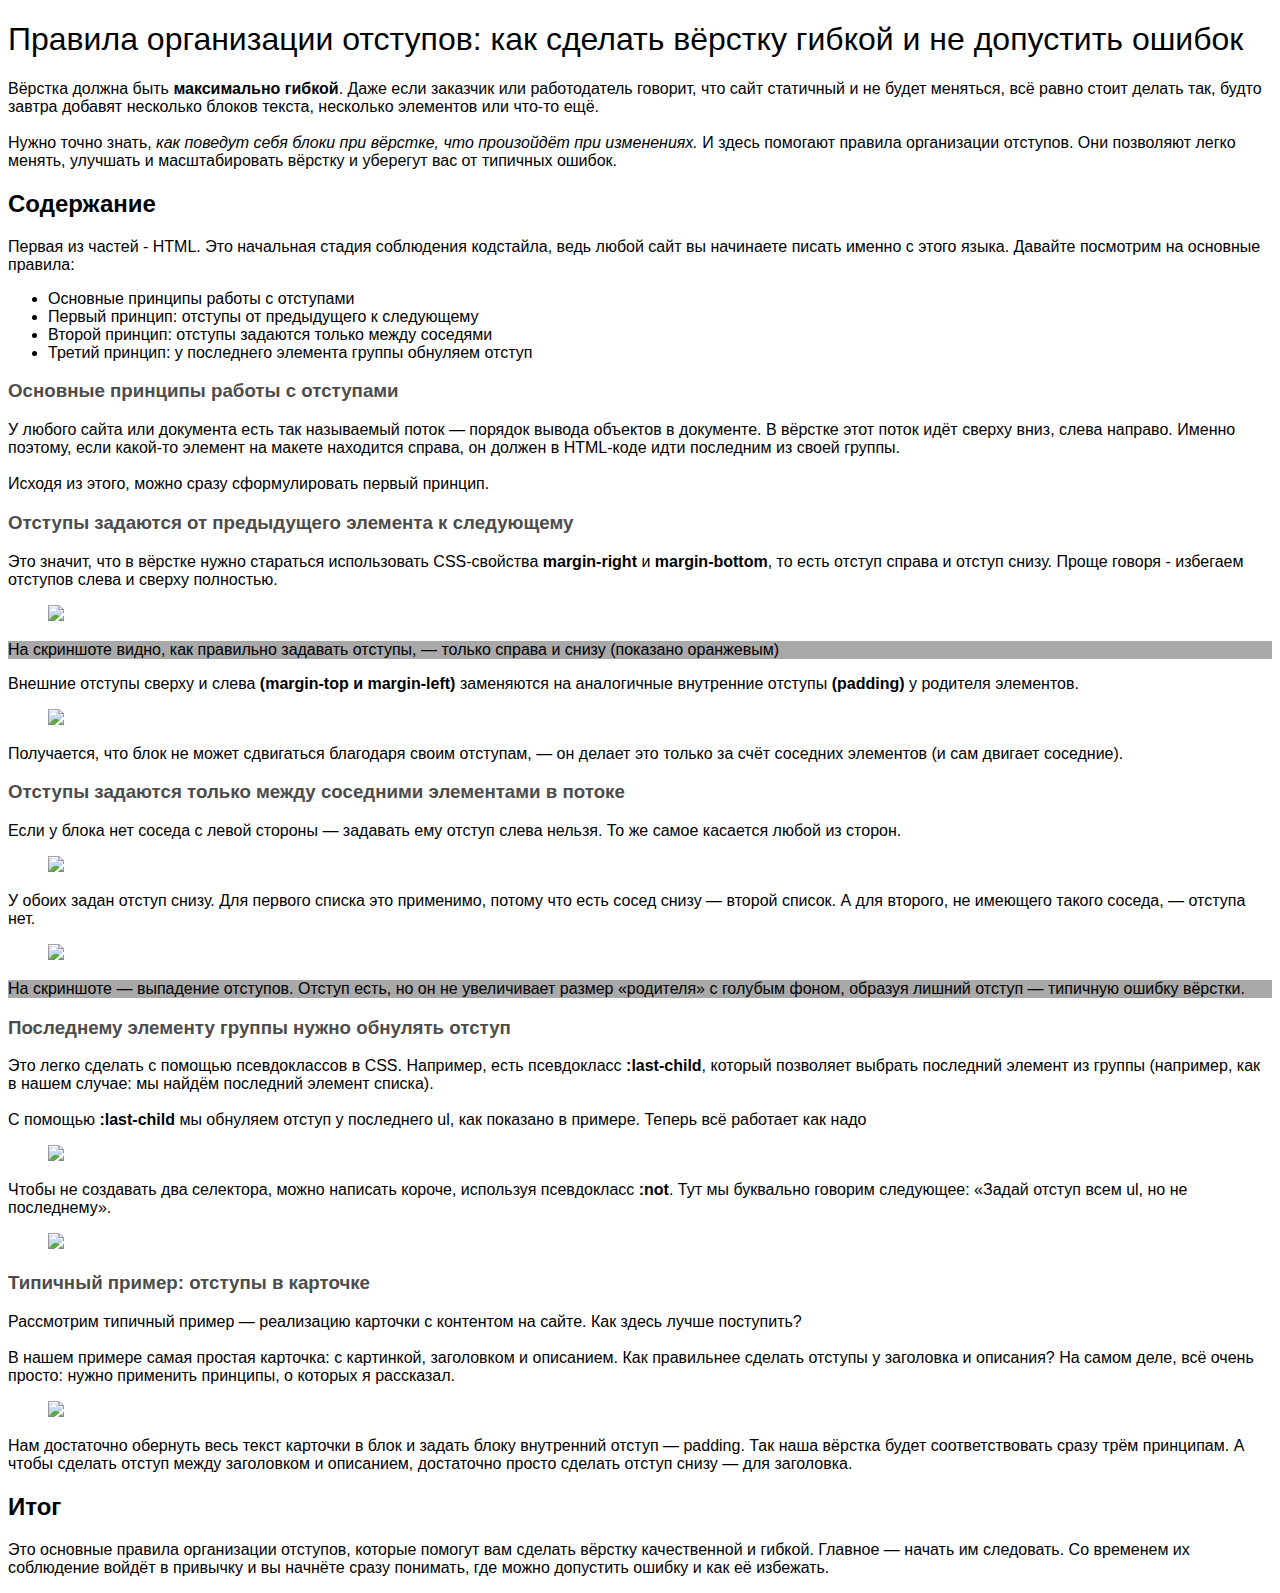
==== Project_Skill/article.html @ bccde17a "project skills" ====
<!DOCTYPE html>
<html lang="rus">

<head>
    <meta charset="UTF-8">
    <meta name="viewport" content="width=device-width, initial-scale=1.0">
    <title>Indents</title>
    <link rel="stylesheet" href="stylepjsk.css">
</head>

<body>
    <h1>Правила организации отступов: как
        сделать вёрстку гибкой и не
        допустить ошибок</h1>
    <p>
        Вёрстка должна быть <b>максимально гибкой</b>. Даже если заказчик или работодатель
        говорит, что сайт статичный и не будет меняться, всё равно стоит делать так, будто
        завтра добавят несколько блоков текста, несколько элементов или что-то ещё.<br><br>
        Нужно точно знать, <i>как поведут себя блоки при вёрстке, что произойдёт при
            изменениях.</i> И здесь помогают правила организации отступов. Они позволяют легко
        менять, улучшать и масштабировать вёрстку и уберегут вас от типичных ошибок.
    </p>
    <h2>Содержание</h2>
    <p>
        Первая из частей - HTML. Это начальная стадия соблюдения кодстайла, ведь любой сайт
        вы начинаете писать именно с этого языка. Давайте посмотрим на основные правила:
    </p>
    <ul>
        <li>Основные принципы работы с отступами</li>
        <li> Первый принцип: отступы от предыдущего к следующему</li>
        <li> Второй принцип: отступы задаются только между соседями</li>
        <li>Третий принцип: у последнего элемента группы обнуляем отступ</li>
    </ul>
    <h3>Основные принципы работы с отступами</h3>
    <p>
        У любого сайта или документа есть так называемый поток — порядок вывода объектов в
        документе. В вёрстке этот поток идёт сверху вниз, слева направо. Именно поэтому, если
        какой-то элемент на макете находится справа, он должен в HTML-коде идти последним из
        своей группы.<br><br>
        Исходя из этого, можно сразу сформулировать первый принцип.
    </p>
    <h3>Отступы задаются от предыдущего элемента к следующему</h3>
    <p>Это значит, что в вёрстке нужно стараться использовать CSS-свойства <b>margin-right</b> и
        <b>margin-bottom</b>, то есть отступ справа и отступ снизу. Проще говоря - избегаем отступов
        слева и сверху полностью.
    </p>
    <figure><img src="C:\Users\dina1\OneDrive\Рабочий стол\project1\img\1.png"></figure>
    <figcaption>На скриншоте видно, как правильно задавать отступы, — только справа и снизу (показано
        оранжевым)
    </figcaption>
    <p>
        Внешние отступы сверху и слева <b>(margin-top и margin-left)</b> заменяются на аналогичные
        внутренние отступы <b>(padding)</b> у родителя элементов.
    </p>
    <figure><img src="C:\Users\dina1\OneDrive\Рабочий стол\project1\img\2.png"></figure>
    <p>Получается, что блок не может сдвигаться благодаря своим отступам, — он делает это
        только за счёт соседних элементов (и сам двигает соседние).</p>
    <h3>Отступы задаются только между соседними элементами в потоке</h3>
    <p>Если у блока нет соседа с левой стороны — задавать ему отступ слева нельзя. То же
        самое касается любой из сторон.</p>
    <figure><img src="C:\Users\dina1\OneDrive\Рабочий стол\project1\img\3.png"></figure>
    <p>У обоих задан отступ снизу. Для первого списка это применимо, потому что есть сосед
        снизу — второй список. А для второго, не имеющего такого соседа, — отступа нет.</p>
    <figure><img src="C:\Users\dina1\OneDrive\Рабочий стол\project1\img\4.png"></figure>
    <figcaption>На скриншоте — выпадение отступов. Отступ есть, но он не увеличивает размер
        «родителя» с голубым фоном, образуя лишний отступ — типичную ошибку вёрстки.</figcaption>
    <h3>Последнему элементу группы нужно обнулять отступ</h3>
    <p>Это легко сделать с помощью псевдоклассов в CSS. Например, есть псевдокласс <b>:last-child</b>, который позволяет
        выбрать последний элемент из группы (например, как в нашем
        случае: мы найдём последний элемент списка).<br><br>
        С помощью <b>:last-child</b> мы обнуляем отступ у последнего ul, как показано в примере.
        Теперь всё работает как надо</p>
    <figure><img src="C:\Users\dina1\OneDrive\Рабочий стол\project1\img\5.png"></figure>
    <p>Чтобы не создавать два селектора, можно написать короче, используя псевдокласс <b>:not</b>.
        Тут мы буквально говорим следующее: «Задай отступ всем ul, но не последнему».</p>
    <figure><img src="C:\Users\dina1\OneDrive\Рабочий стол\project1\img\6.png"></figure>
    <h3>Типичный пример: отступы в карточке</h3>
    <p>Рассмотрим типичный пример — реализацию карточки с контентом на сайте. Как здесь
        лучше поступить?<br><br>
        В нашем примере самая простая карточка: с картинкой, заголовком и описанием. Как
        правильнее сделать отступы у заголовка и описания? На самом деле, всё очень просто:
        нужно применить принципы, о которых я рассказал.</p>
        <figure><img src="C:\Users\dina1\OneDrive\Рабочий стол\project1\img\7.png"></figure>
        <p>Нам достаточно обернуть весь текст карточки в блок и задать блоку внутренний отступ —
            padding. Так наша вёрстка будет соответствовать сразу трём принципам. А чтобы сделать 
            отступ между заголовком и описанием, достаточно просто сделать отступ снизу — для 
            заголовка.</p>
            <h2>Итог</h2>
            <p>Это основные правила организации отступов, которые помогут вам сделать вёрстку 
            качественной и гибкой. Главное — начать им следовать. Со временем их соблюдение 
            войдёт в привычку и вы начнёте сразу понимать, где можно допустить ошибку и как её 
            избежать.</p>
</body>

</html>
---- Project_Skill/stylepjsk.css ----
body{
    font-family: Arial, Helvetica, sans-serif;
}

h1{
    font-weight: normal;
}

h3{
color: rgb(76, 76, 76);
}
figcaption{
    background-color: darkgrey;
}

img{
    width: 750px;
}
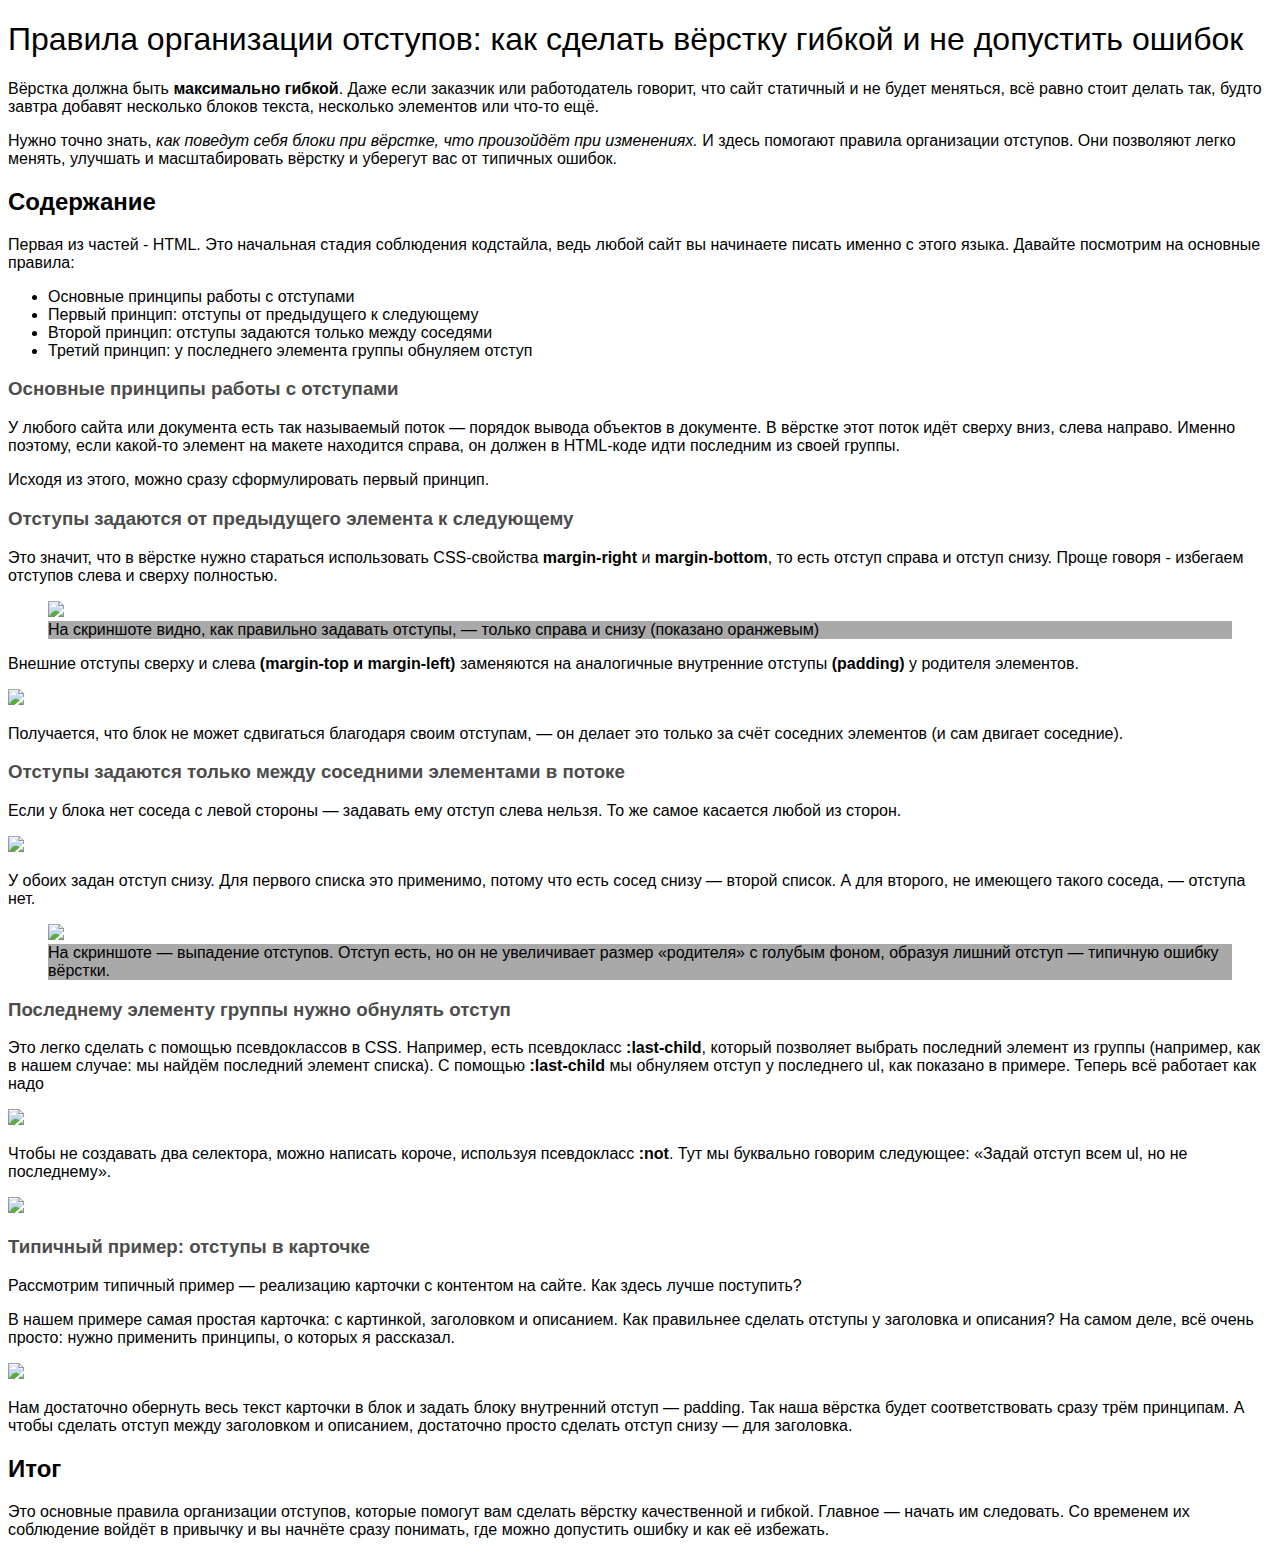
==== commit 241a06f7: "update PrjSkll" ====
--- a/Project_Skill/article.html
+++ b/Project_Skill/article.html
@@ -15,8 +15,8 @@
     <p>
         Вёрстка должна быть <b>максимально гибкой</b>. Даже если заказчик или работодатель
         говорит, что сайт статичный и не будет меняться, всё равно стоит делать так, будто
-        завтра добавят несколько блоков текста, несколько элементов или что-то ещё.<br><br>
-        Нужно точно знать, <i>как поведут себя блоки при вёрстке, что произойдёт при
+        завтра добавят несколько блоков текста, несколько элементов или что-то ещё.</p>
+    <p>Нужно точно знать, <i>как поведут себя блоки при вёрстке, что произойдёт при
             изменениях.</i> И здесь помогают правила организации отступов. Они позволяют легко
         менять, улучшать и масштабировать вёрстку и уберегут вас от типичных ошибок.
     </p>
@@ -36,7 +36,9 @@
         У любого сайта или документа есть так называемый поток — порядок вывода объектов в
         документе. В вёрстке этот поток идёт сверху вниз, слева направо. Именно поэтому, если
         какой-то элемент на макете находится справа, он должен в HTML-коде идти последним из
-        своей группы.<br><br>
+        своей группы.
+    </p>
+    <p>
         Исходя из этого, можно сразу сформулировать первый принцип.
     </p>
     <h3>Отступы задаются от предыдущего элемента к следующему</h3>
@@ -44,52 +46,57 @@
         <b>margin-bottom</b>, то есть отступ справа и отступ снизу. Проще говоря - избегаем отступов
         слева и сверху полностью.
     </p>
-    <figure><img src="C:\Users\dina1\OneDrive\Рабочий стол\project1\img\1.png"></figure>
-    <figcaption>На скриншоте видно, как правильно задавать отступы, — только справа и снизу (показано
-        оранжевым)
-    </figcaption>
+    <figure>
+        <img src="C:\Users\dina1\OneDrive\Рабочий стол\project1\img\1.png">
+        <figcaption>На скриншоте видно, как правильно задавать отступы, — только справа и снизу (показано
+            оранжевым)
+        </figcaption>
+    </figure>
     <p>
         Внешние отступы сверху и слева <b>(margin-top и margin-left)</b> заменяются на аналогичные
         внутренние отступы <b>(padding)</b> у родителя элементов.
     </p>
-    <figure><img src="C:\Users\dina1\OneDrive\Рабочий стол\project1\img\2.png"></figure>
+    <img src="C:\Users\dina1\OneDrive\Рабочий стол\project1\img\2.png">
     <p>Получается, что блок не может сдвигаться благодаря своим отступам, — он делает это
         только за счёт соседних элементов (и сам двигает соседние).</p>
     <h3>Отступы задаются только между соседними элементами в потоке</h3>
     <p>Если у блока нет соседа с левой стороны — задавать ему отступ слева нельзя. То же
         самое касается любой из сторон.</p>
-    <figure><img src="C:\Users\dina1\OneDrive\Рабочий стол\project1\img\3.png"></figure>
+    <img src="C:\Users\dina1\OneDrive\Рабочий стол\project1\img\3.png">
     <p>У обоих задан отступ снизу. Для первого списка это применимо, потому что есть сосед
         снизу — второй список. А для второго, не имеющего такого соседа, — отступа нет.</p>
-    <figure><img src="C:\Users\dina1\OneDrive\Рабочий стол\project1\img\4.png"></figure>
-    <figcaption>На скриншоте — выпадение отступов. Отступ есть, но он не увеличивает размер
-        «родителя» с голубым фоном, образуя лишний отступ — типичную ошибку вёрстки.</figcaption>
+    <figure>
+        <img src="C:\Users\dina1\OneDrive\Рабочий стол\project1\img\4.png">
+        <figcaption>На скриншоте — выпадение отступов. Отступ есть, но он не увеличивает размер
+            «родителя» с голубым фоном, образуя лишний отступ — типичную ошибку вёрстки.
+        </figcaption>
+    </figure>
     <h3>Последнему элементу группы нужно обнулять отступ</h3>
     <p>Это легко сделать с помощью псевдоклассов в CSS. Например, есть псевдокласс <b>:last-child</b>, который позволяет
         выбрать последний элемент из группы (например, как в нашем
-        случае: мы найдём последний элемент списка).<br><br>
+        случае: мы найдём последний элемент списка).
         С помощью <b>:last-child</b> мы обнуляем отступ у последнего ul, как показано в примере.
         Теперь всё работает как надо</p>
-    <figure><img src="C:\Users\dina1\OneDrive\Рабочий стол\project1\img\5.png"></figure>
+    <img src="C:\Users\dina1\OneDrive\Рабочий стол\project1\img\5.png">
     <p>Чтобы не создавать два селектора, можно написать короче, используя псевдокласс <b>:not</b>.
         Тут мы буквально говорим следующее: «Задай отступ всем ul, но не последнему».</p>
-    <figure><img src="C:\Users\dina1\OneDrive\Рабочий стол\project1\img\6.png"></figure>
+    <img src="C:\Users\dina1\OneDrive\Рабочий стол\project1\img\6.png">
     <h3>Типичный пример: отступы в карточке</h3>
     <p>Рассмотрим типичный пример — реализацию карточки с контентом на сайте. Как здесь
-        лучше поступить?<br><br>
-        В нашем примере самая простая карточка: с картинкой, заголовком и описанием. Как
+        лучше поступить?</p>
+    <p>В нашем примере самая простая карточка: с картинкой, заголовком и описанием. Как
         правильнее сделать отступы у заголовка и описания? На самом деле, всё очень просто:
         нужно применить принципы, о которых я рассказал.</p>
-        <figure><img src="C:\Users\dina1\OneDrive\Рабочий стол\project1\img\7.png"></figure>
-        <p>Нам достаточно обернуть весь текст карточки в блок и задать блоку внутренний отступ —
-            padding. Так наша вёрстка будет соответствовать сразу трём принципам. А чтобы сделать 
-            отступ между заголовком и описанием, достаточно просто сделать отступ снизу — для 
-            заголовка.</p>
-            <h2>Итог</h2>
-            <p>Это основные правила организации отступов, которые помогут вам сделать вёрстку 
-            качественной и гибкой. Главное — начать им следовать. Со временем их соблюдение 
-            войдёт в привычку и вы начнёте сразу понимать, где можно допустить ошибку и как её 
-            избежать.</p>
+    <img src="C:\Users\dina1\OneDrive\Рабочий стол\project1\img\7.png">
+    <p>Нам достаточно обернуть весь текст карточки в блок и задать блоку внутренний отступ —
+        padding. Так наша вёрстка будет соответствовать сразу трём принципам. А чтобы сделать
+        отступ между заголовком и описанием, достаточно просто сделать отступ снизу — для
+        заголовка.</p>
+    <h2>Итог</h2>
+    <p>Это основные правила организации отступов, которые помогут вам сделать вёрстку
+        качественной и гибкой. Главное — начать им следовать. Со временем их соблюдение
+        войдёт в привычку и вы начнёте сразу понимать, где можно допустить ошибку и как её
+        избежать.</p>
 </body>
 
 </html>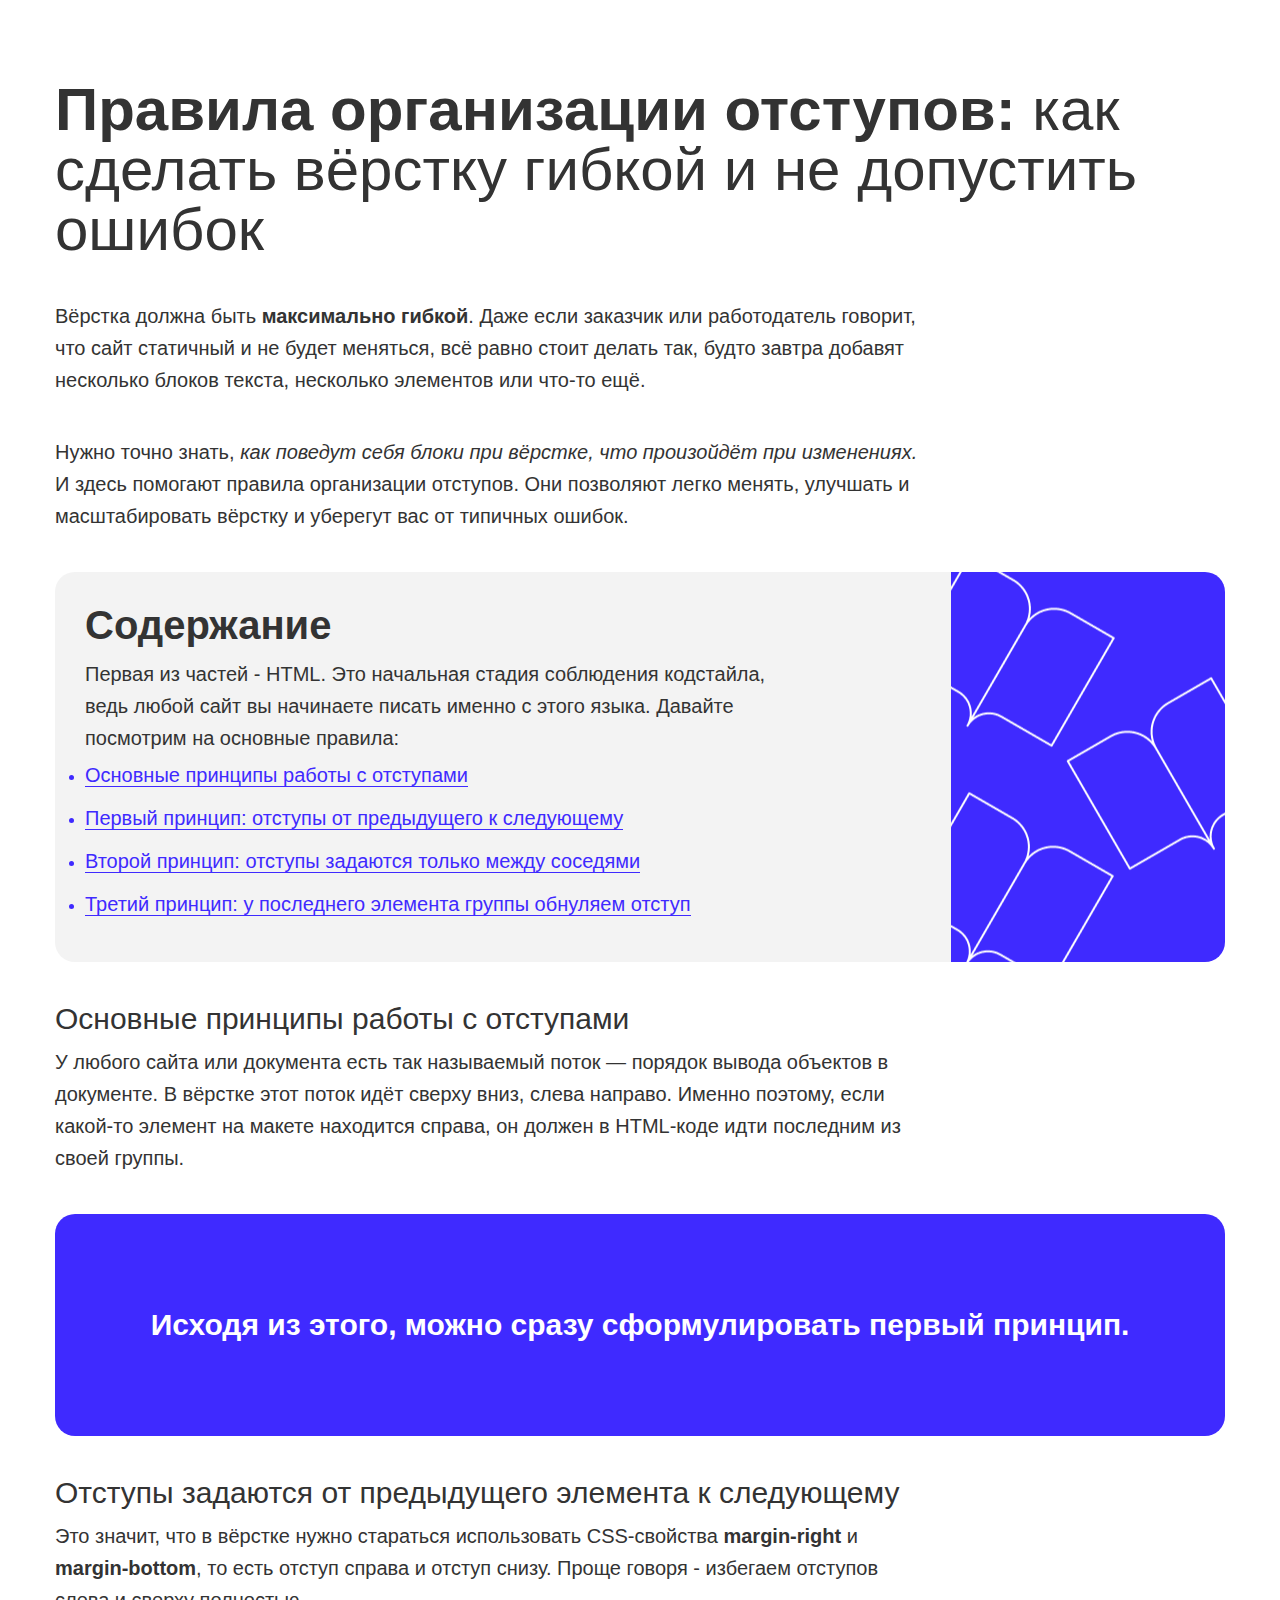
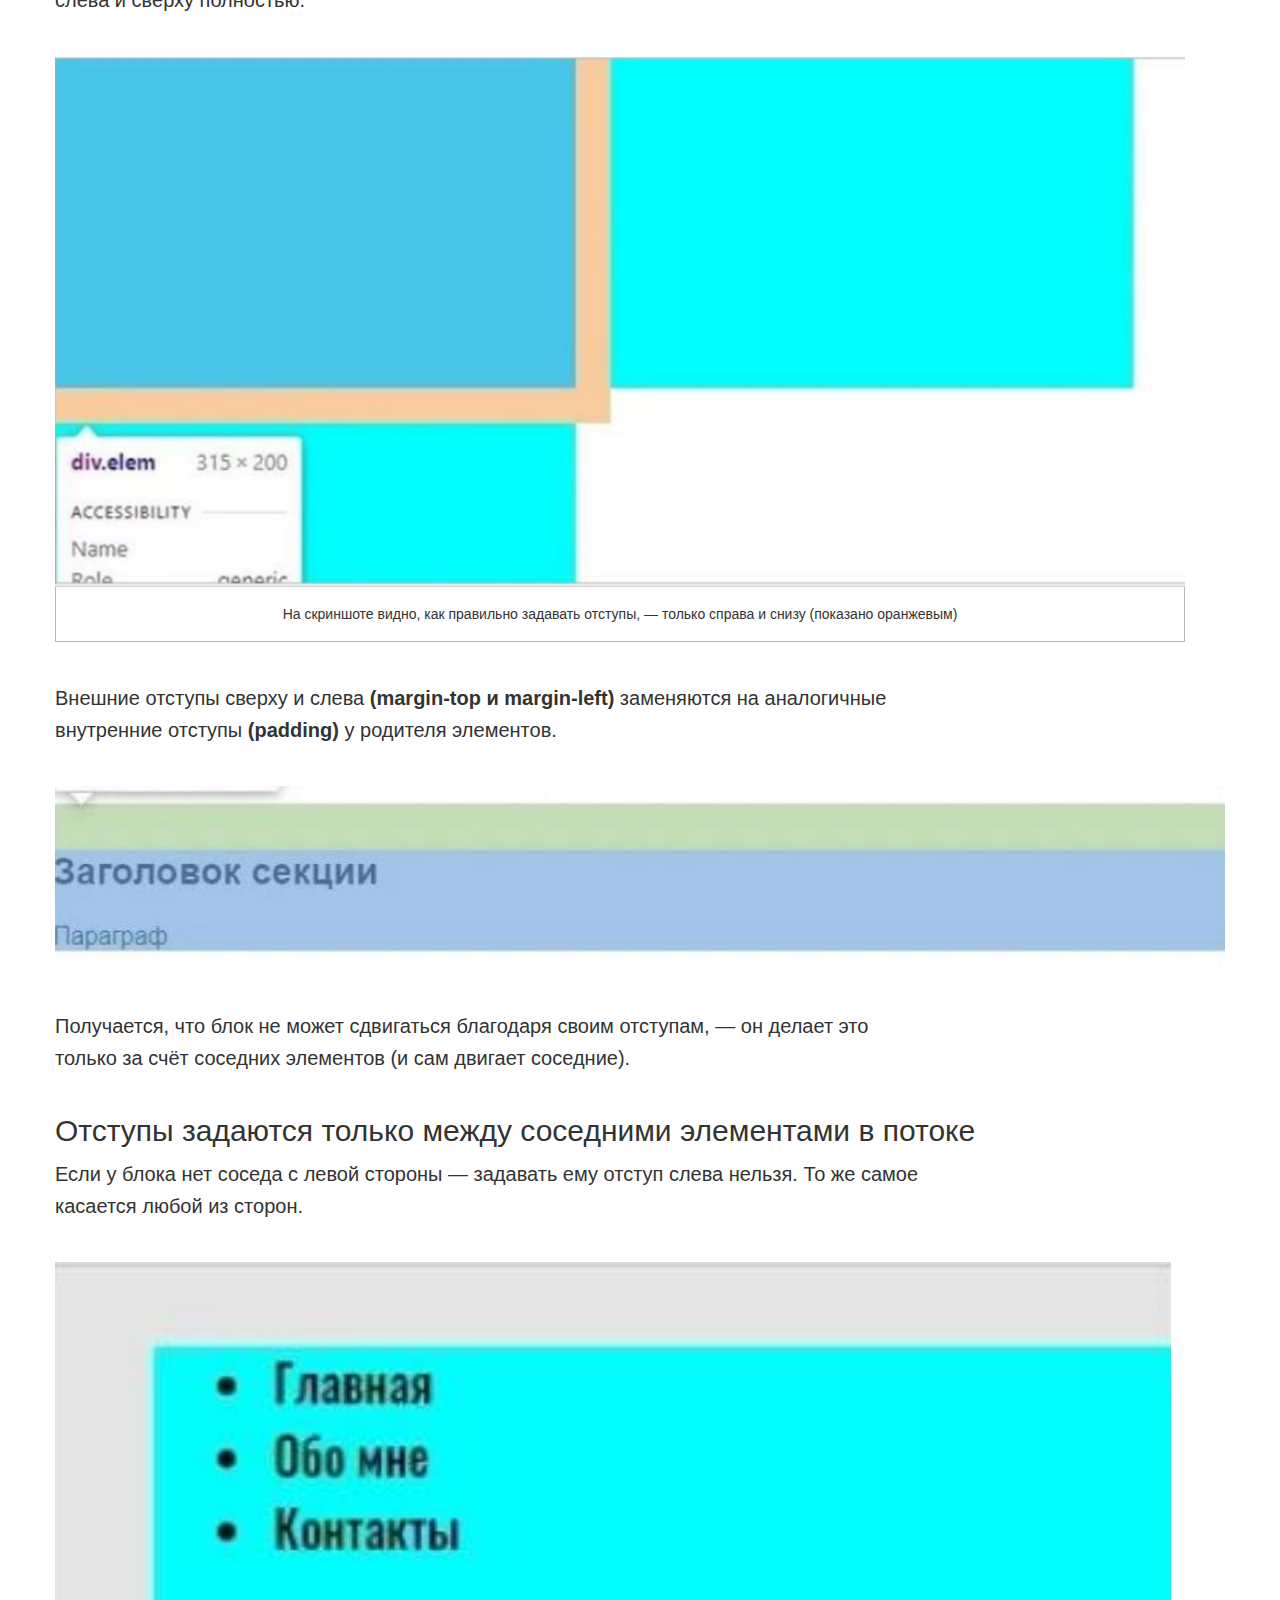
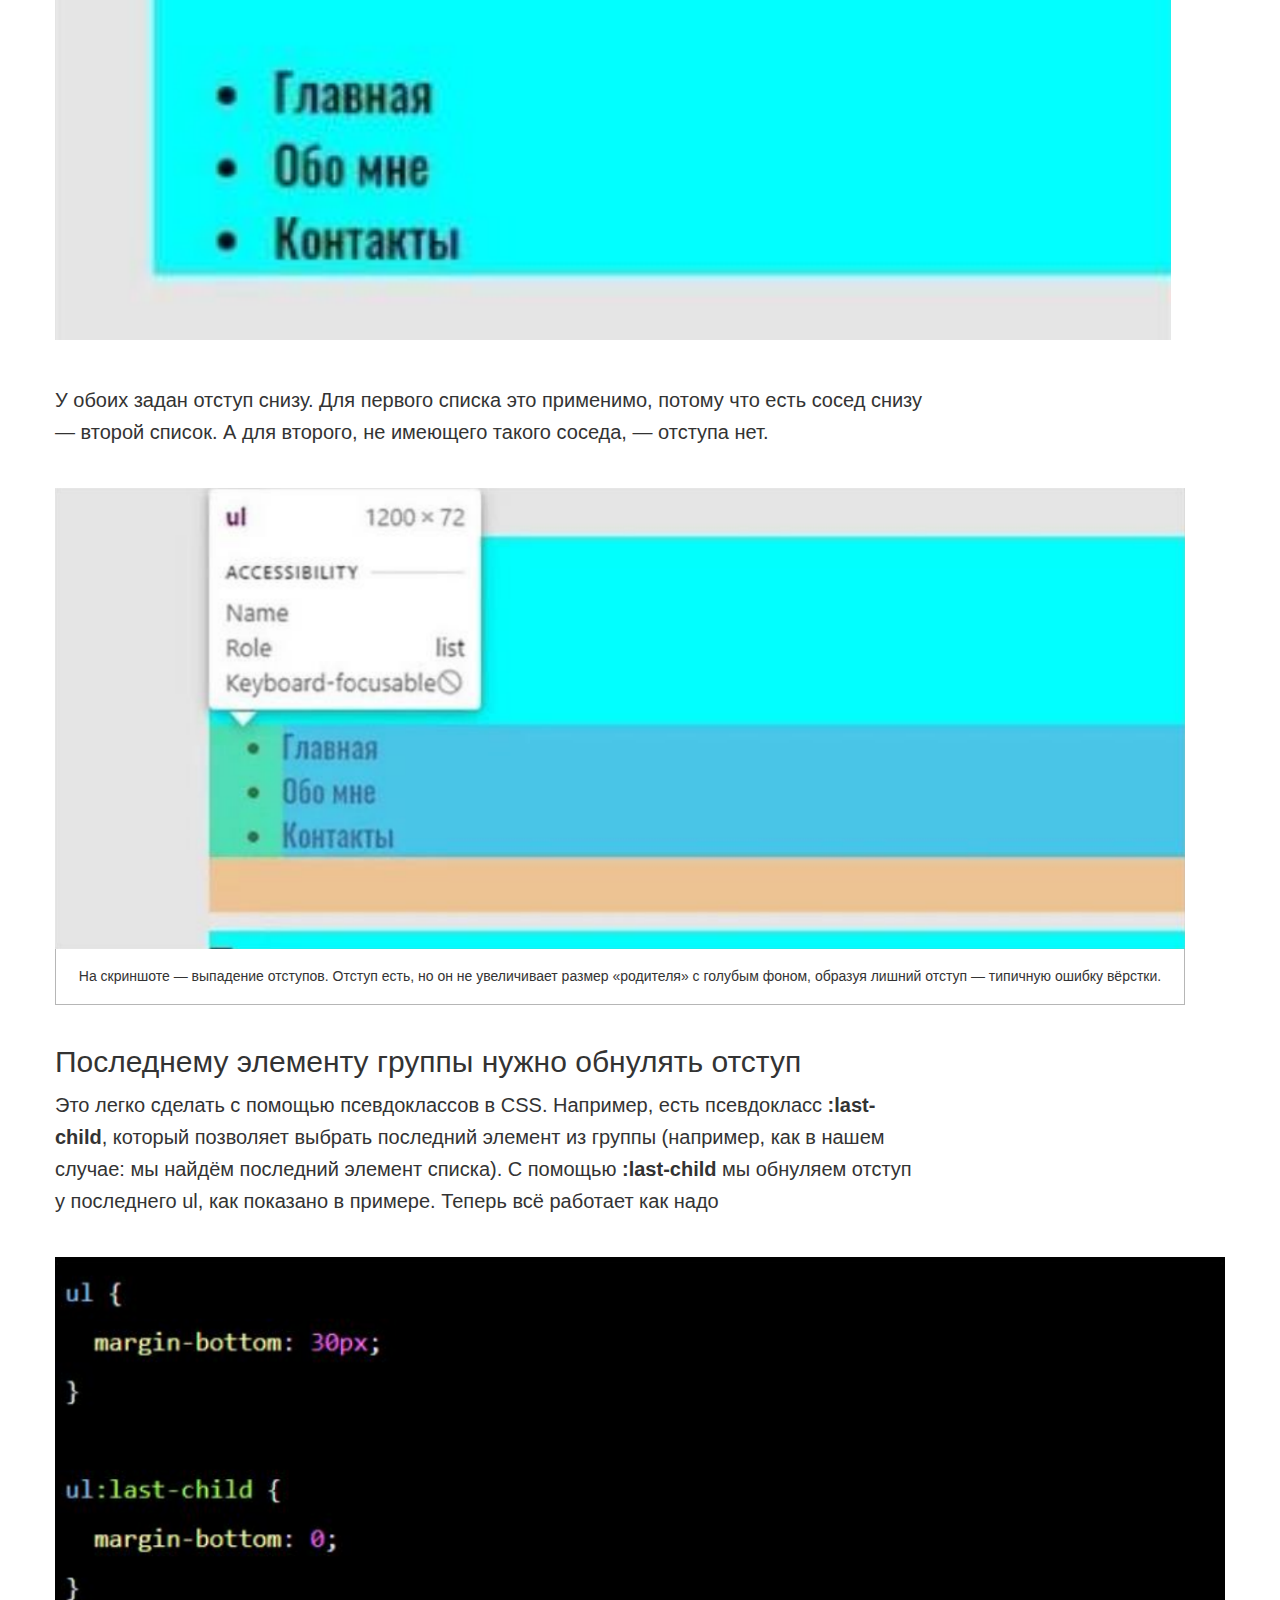
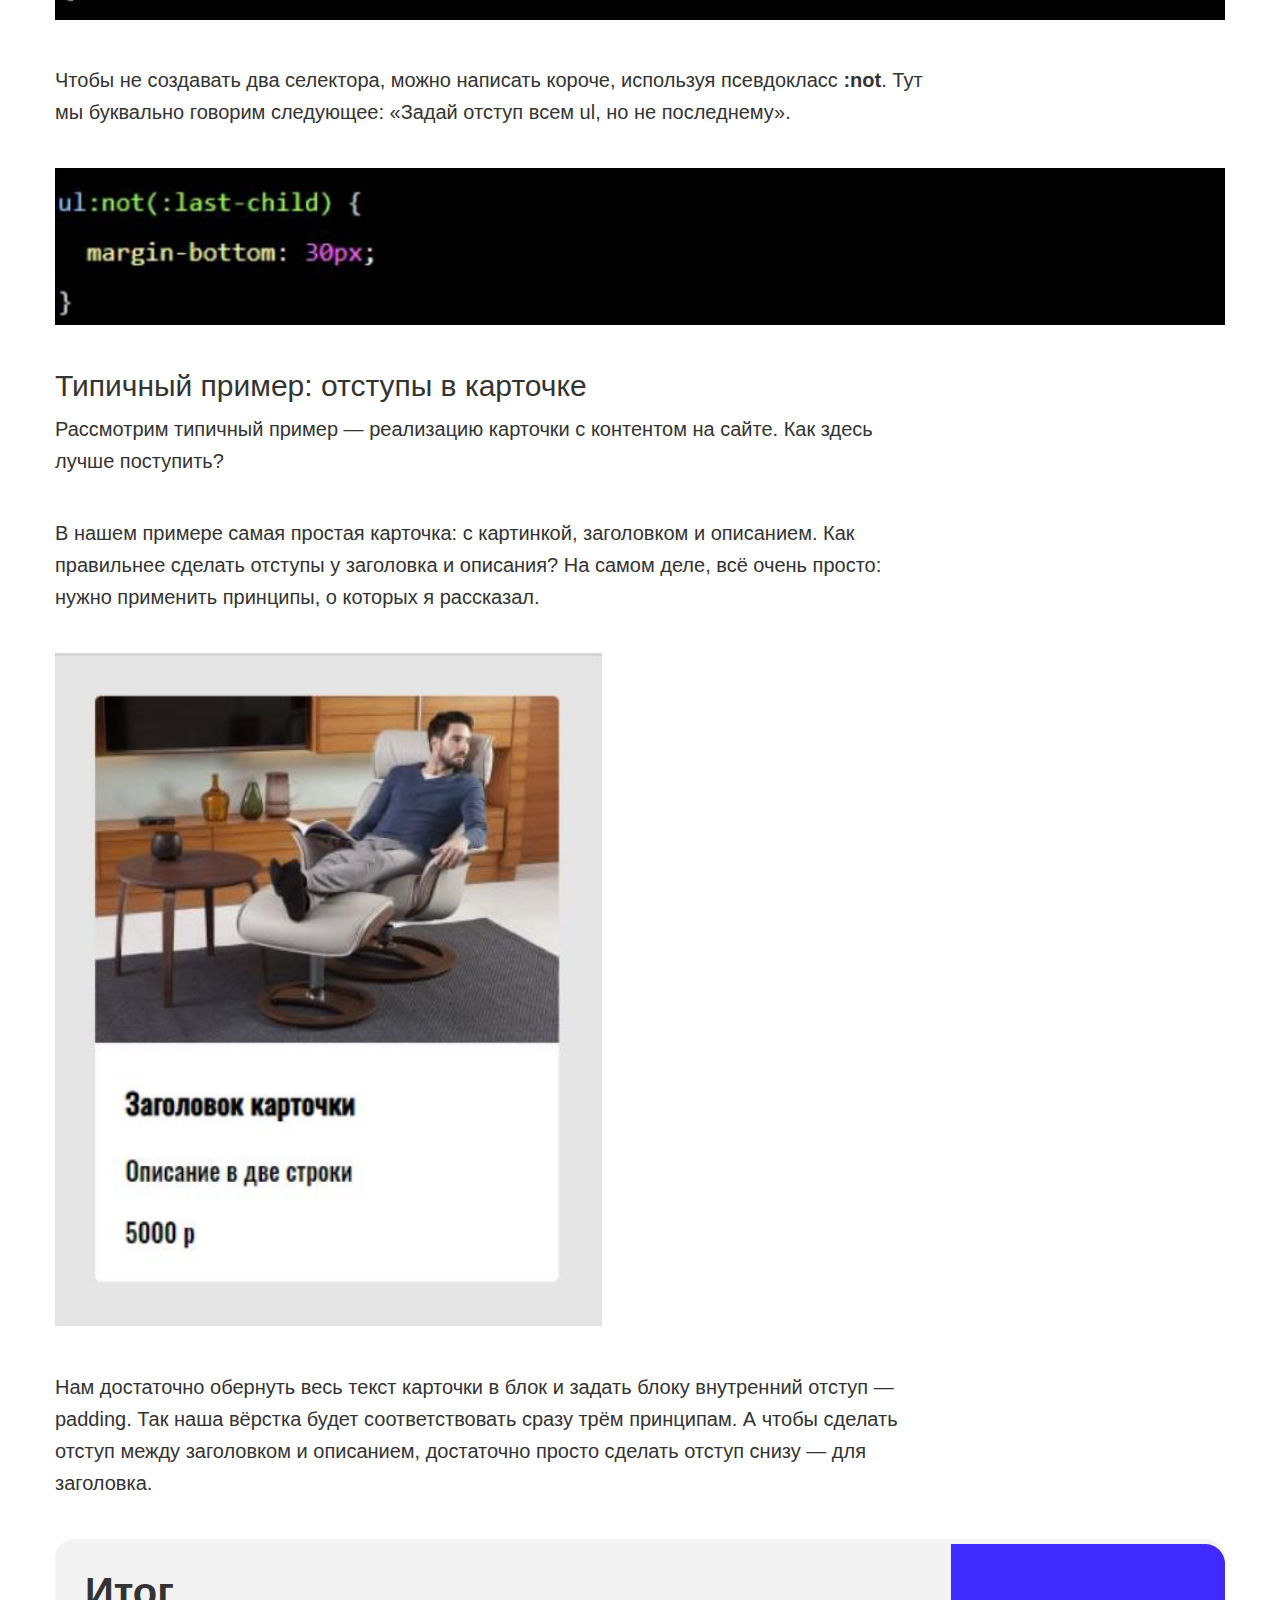
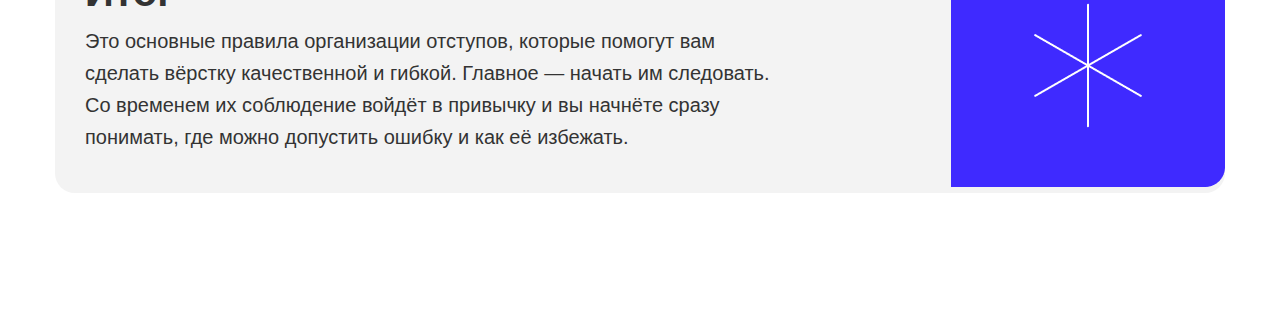
==== commit 54aa11e4: "update" ====
--- a/Project_Skill/article.html
+++ b/Project_Skill/article.html
@@ -5,98 +5,115 @@
     <meta charset="UTF-8">
     <meta name="viewport" content="width=device-width, initial-scale=1.0">
     <title>Indents</title>
-    <link rel="stylesheet" href="stylepjsk.css">
+    <link rel="stylesheet" href="css/style.css">
+    <link rel="stylesheet" href="css/normalize.css">
+
 </head>
 
-<body>
-    <h1>Правила организации отступов: как
-        сделать вёрстку гибкой и не
-        допустить ошибок</h1>
-    <p>
-        Вёрстка должна быть <b>максимально гибкой</b>. Даже если заказчик или работодатель
-        говорит, что сайт статичный и не будет меняться, всё равно стоит делать так, будто
-        завтра добавят несколько блоков текста, несколько элементов или что-то ещё.</p>
-    <p>Нужно точно знать, <i>как поведут себя блоки при вёрстке, что произойдёт при
-            изменениях.</i> И здесь помогают правила организации отступов. Они позволяют легко
-        менять, улучшать и масштабировать вёрстку и уберегут вас от типичных ошибок.
-    </p>
-    <h2>Содержание</h2>
-    <p>
-        Первая из частей - HTML. Это начальная стадия соблюдения кодстайла, ведь любой сайт
-        вы начинаете писать именно с этого языка. Давайте посмотрим на основные правила:
-    </p>
-    <ul>
-        <li>Основные принципы работы с отступами</li>
-        <li> Первый принцип: отступы от предыдущего к следующему</li>
-        <li> Второй принцип: отступы задаются только между соседями</li>
-        <li>Третий принцип: у последнего элемента группы обнуляем отступ</li>
-    </ul>
-    <h3>Основные принципы работы с отступами</h3>
-    <p>
-        У любого сайта или документа есть так называемый поток — порядок вывода объектов в
-        документе. В вёрстке этот поток идёт сверху вниз, слева направо. Именно поэтому, если
-        какой-то элемент на макете находится справа, он должен в HTML-коде идти последним из
-        своей группы.
-    </p>
-    <p>
-        Исходя из этого, можно сразу сформулировать первый принцип.
-    </p>
-    <h3>Отступы задаются от предыдущего элемента к следующему</h3>
-    <p>Это значит, что в вёрстке нужно стараться использовать CSS-свойства <b>margin-right</b> и
-        <b>margin-bottom</b>, то есть отступ справа и отступ снизу. Проще говоря - избегаем отступов
-        слева и сверху полностью.
-    </p>
-    <figure>
-        <img src="C:\Users\dina1\OneDrive\Рабочий стол\project1\img\1.png">
-        <figcaption>На скриншоте видно, как правильно задавать отступы, — только справа и снизу (показано
-            оранжевым)
-        </figcaption>
-    </figure>
-    <p>
-        Внешние отступы сверху и слева <b>(margin-top и margin-left)</b> заменяются на аналогичные
-        внутренние отступы <b>(padding)</b> у родителя элементов.
-    </p>
-    <img src="C:\Users\dina1\OneDrive\Рабочий стол\project1\img\2.png">
-    <p>Получается, что блок не может сдвигаться благодаря своим отступам, — он делает это
-        только за счёт соседних элементов (и сам двигает соседние).</p>
-    <h3>Отступы задаются только между соседними элементами в потоке</h3>
-    <p>Если у блока нет соседа с левой стороны — задавать ему отступ слева нельзя. То же
-        самое касается любой из сторон.</p>
-    <img src="C:\Users\dina1\OneDrive\Рабочий стол\project1\img\3.png">
-    <p>У обоих задан отступ снизу. Для первого списка это применимо, потому что есть сосед
-        снизу — второй список. А для второго, не имеющего такого соседа, — отступа нет.</p>
-    <figure>
-        <img src="C:\Users\dina1\OneDrive\Рабочий стол\project1\img\4.png">
-        <figcaption>На скриншоте — выпадение отступов. Отступ есть, но он не увеличивает размер
-            «родителя» с голубым фоном, образуя лишний отступ — типичную ошибку вёрстки.
-        </figcaption>
-    </figure>
-    <h3>Последнему элементу группы нужно обнулять отступ</h3>
-    <p>Это легко сделать с помощью псевдоклассов в CSS. Например, есть псевдокласс <b>:last-child</b>, который позволяет
-        выбрать последний элемент из группы (например, как в нашем
-        случае: мы найдём последний элемент списка).
-        С помощью <b>:last-child</b> мы обнуляем отступ у последнего ul, как показано в примере.
-        Теперь всё работает как надо</p>
-    <img src="C:\Users\dina1\OneDrive\Рабочий стол\project1\img\5.png">
-    <p>Чтобы не создавать два селектора, можно написать короче, используя псевдокласс <b>:not</b>.
-        Тут мы буквально говорим следующее: «Задай отступ всем ul, но не последнему».</p>
-    <img src="C:\Users\dina1\OneDrive\Рабочий стол\project1\img\6.png">
-    <h3>Типичный пример: отступы в карточке</h3>
-    <p>Рассмотрим типичный пример — реализацию карточки с контентом на сайте. Как здесь
-        лучше поступить?</p>
-    <p>В нашем примере самая простая карточка: с картинкой, заголовком и описанием. Как
-        правильнее сделать отступы у заголовка и описания? На самом деле, всё очень просто:
-        нужно применить принципы, о которых я рассказал.</p>
-    <img src="C:\Users\dina1\OneDrive\Рабочий стол\project1\img\7.png">
-    <p>Нам достаточно обернуть весь текст карточки в блок и задать блоку внутренний отступ —
-        padding. Так наша вёрстка будет соответствовать сразу трём принципам. А чтобы сделать
-        отступ между заголовком и описанием, достаточно просто сделать отступ снизу — для
-        заголовка.</p>
-    <h2>Итог</h2>
-    <p>Это основные правила организации отступов, которые помогут вам сделать вёрстку
-        качественной и гибкой. Главное — начать им следовать. Со временем их соблюдение
-        войдёт в привычку и вы начнёте сразу понимать, где можно допустить ошибку и как её
-        избежать.</p>
+<body class="body">
+    <div class="container">
+        <h1 class="h1"><b>Правила организации отступов:</b> как
+            сделать вёрстку гибкой и не
+            допустить ошибок</h1>
+        <p>
+            Вёрстка должна быть <b>максимально гибкой</b>. Даже если заказчик или работодатель
+            говорит, что сайт статичный и не будет меняться, всё равно стоит делать так, будто
+            завтра добавят несколько блоков текста, несколько элементов или что-то ещё.</p>
+        <p>Нужно точно знать, <i>как поведут себя блоки при вёрстке, что произойдёт при
+                изменениях.</i> И здесь помогают правила организации отступов. Они позволяют легко
+            менять, улучшать и масштабировать вёрстку и уберегут вас от типичных ошибок.
+        </p>
+        <div class="block bg1">
+            <h2>Содержание</h2>
+            <p class="paragraph">
+                Первая из частей - HTML. Это начальная стадия соблюдения кодстайла, ведь любой сайт
+                вы начинаете писать именно с этого языка. Давайте посмотрим на основные правила:
+            </p>
+            <ul>
+                <li class="li">
+                    <a href="#1">Основные принципы работы с отступами</a>
+                </li>
+                <li class="li">
+                    <a href="#2">Первый принцип: отступы от предыдущего к следующему</a>
+                </li>
+                <li class="li">
+                    <a href="#3">Второй принцип: отступы задаются только между соседями</a>
+                </li>
+                <li>
+                    <a href="#4">Третий принцип: у последнего элемента группы обнуляем отступ</a>
+                </li>
+            </ul>
+        </div>
+        <h3 id="1">Основные принципы работы с отступами</h3>
+        <p>
+            У любого сайта или документа есть так называемый поток — порядок вывода объектов в
+            документе. В вёрстке этот поток идёт сверху вниз, слева направо. Именно поэтому, если
+            какой-то элемент на макете находится справа, он должен в HTML-коде идти последним из
+            своей группы.
+        </p>
+        <p class="bluep">
+            Исходя из этого, можно сразу сформулировать первый принцип.
+        </p>
+        <h3 id="2">Отступы задаются от предыдущего элемента к следующему</h3>
+        <p>Это значит, что в вёрстке нужно стараться использовать CSS-свойства <b>margin-right</b> и
+            <b>margin-bottom</b>, то есть отступ справа и отступ снизу. Проще говоря - избегаем отступов
+            слева и сверху полностью.
+        </p>
+        <figure class="figure">
+            <img class="img" src="img\1.png">
+            <figcaption>На скриншоте видно, как правильно задавать отступы, — только справа и снизу (показано
+                оранжевым)
+            </figcaption>
+        </figure>
+        <p>
+            Внешние отступы сверху и слева <b>(margin-top и margin-left)</b> заменяются на аналогичные
+            внутренние отступы <b>(padding)</b> у родителя элементов.
+        </p>
+        <img class="img" src="img\2.png">
+        <p>Получается, что блок не может сдвигаться благодаря своим отступам, — он делает это
+            только за счёт соседних элементов (и сам двигает соседние).</p>
+        <h3 id="3">Отступы задаются только между соседними элементами в потоке</h3>
+        <p>Если у блока нет соседа с левой стороны — задавать ему отступ слева нельзя. То же
+            самое касается любой из сторон.</p>
+        <img class="img" src="img\3.png">
+        <p>У обоих задан отступ снизу. Для первого списка это применимо, потому что есть сосед
+            снизу — второй список. А для второго, не имеющего такого соседа, — отступа нет.</p>
+        <figure class="figure">
+            <img class="img" src="img\4.png">
+            <figcaption>На скриншоте — выпадение отступов. Отступ есть, но он не увеличивает размер
+                «родителя» с голубым фоном, образуя лишний отступ — типичную ошибку вёрстки.
+            </figcaption>
+        </figure>
+        <h3 id="4">Последнему элементу группы нужно обнулять отступ</h3>
+        <p>Это легко сделать с помощью псевдоклассов в CSS. Например, есть псевдокласс <b>:last-child</b>, который
+            позволяет
+            выбрать последний элемент из группы (например, как в нашем
+            случае: мы найдём последний элемент списка).
+            С помощью <b>:last-child</b> мы обнуляем отступ у последнего ul, как показано в примере.
+            Теперь всё работает как надо</p>
+        <img class="img" src="img\5.png">
+        <p>Чтобы не создавать два селектора, можно написать короче, используя псевдокласс <b>:not</b>.
+            Тут мы буквально говорим следующее: «Задай отступ всем ul, но не последнему».</p>
+        <img class="img" src="img\6.png">
+        <h3>Типичный пример: отступы в карточке</h3>
+        <p>Рассмотрим типичный пример — реализацию карточки с контентом на сайте. Как здесь
+            лучше поступить?</p>
+        <p>В нашем примере самая простая карточка: с картинкой, заголовком и описанием. Как
+            правильнее сделать отступы у заголовка и описания? На самом деле, всё очень просто:
+            нужно применить принципы, о которых я рассказал.</p>
+        <img class="img" src="img\7.png">
+        <p>Нам достаточно обернуть весь текст карточки в блок и задать блоку внутренний отступ —
+            padding. Так наша вёрстка будет соответствовать сразу трём принципам. А чтобы сделать
+            отступ между заголовком и описанием, достаточно просто сделать отступ снизу — для
+            заголовка.</p>
+        <div class="block bg2">
+            <h2>Итог</h2>
+            <p>Это основные правила организации отступов, которые помогут вам сделать вёрстку
+                качественной и гибкой. Главное — начать им следовать. Со временем их соблюдение
+                войдёт в привычку и вы начнёте сразу понимать, где можно допустить ошибку и как её
+                избежать.</p>
+        </div>
+    </div>
 </body>
 
 </html>--- a/Project_Skill/css/style.css
+++ b/Project_Skill/css/style.css
@@ -0,0 +1,205 @@
+html {
+  box-sizing: border-box;
+}
+
+*,
+*::before,
+*::after {
+  box-sizing: inherit;
+}
+
+.body {
+  font-family: Arial, Verdana, sans-serif;
+
+}
+
+a {
+  color: inherit;
+  text-decoration: none;
+}
+
+.img {
+  max-width: 100%;
+  margin-bottom: 40px;
+}
+
+.logo-light {
+  margin-bottom: 50px;
+}
+
+.container-link {
+  margin-bottom: 50px;
+}
+
+.link {
+  display: inline-block;
+  padding: 24px 49px;
+  margin-right: 25px;
+  background-color: #3f2aff;
+  font-weight: 700;
+  font-size: 18px;
+}
+
+.download {
+  color: #3f2aff;
+  font-weight: 700;
+  font-size: 18px;
+  background-image: url(../img/download.png);
+  background-position: left center;
+  background-size: 20px;
+  background-repeat: no-repeat;
+  padding-left: 30px;
+}
+
+.link:last-child {
+  margin: 0;
+}
+
+.main-content {
+  display: flex;
+  flex-direction: column;
+  align-items: center;
+  justify-content: center;
+  min-height: 100vh;
+  color: #fff;
+  background-color: #070217;
+}
+
+.block {
+  border-radius: 20px;
+  padding: 30px;
+  background-color: #f3f3f3;
+  margin-left: 0;
+  margin-bottom: 40px;
+  background-repeat: no-repeat;
+  background-position: right;
+}
+
+.bg1 {
+  background-image: url(../img/decorate-1.png);
+}
+
+.bg2 {
+  background-image: url(../img/decorate-2.png);
+}
+
+.container {
+  margin: 0 auto;
+  padding: 80px 0;
+  width: 1170px;
+}
+
+.h1 {
+  margin: 0;
+  margin-bottom: 40px;
+  font-weight: 400;
+  font-size: 60px;
+  line-height: 60px;
+  color: #333;
+}
+
+h2 {
+  margin-bottom: 10px;
+  font-size: 40px;
+  line-height: 46px;
+  color: #333;
+}
+
+h3 {
+  margin-bottom: 10px;
+  font-weight: 400;
+  font-size: 30px;
+  line-height: 34px;
+  color: #333;
+}
+
+p {
+  margin-bottom: 40px;
+  width: 872px;
+  font-weight: 400;
+  font-size: 20px;
+  line-height: 32px;
+  color: #333;
+}
+
+
+.bluep {
+  background-color: #3f2aff;
+  color: white;
+  font-size: 30px;
+  font-weight: 700;
+  width: 100%;
+  padding: 95px 50px;
+  border-radius: 20px;
+  text-align: center;
+}
+
+.block p {
+  margin-top: 0;
+  margin-bottom: 10px;
+  width: 692px;
+  font-weight: 400;
+  font-size: 20px;
+  line-height: 32px;
+  color: #333;
+
+}
+
+ul {
+  margin-left: 15px;
+  padding-left: 0;
+}
+li a{
+  border-width: 0;
+  border-bottom-width : 1px;
+  border-style: solid;
+  border-color:  #3f2aff;
+  font-size: 20px;
+  color: #3f2aff;
+}
+
+li {
+  margin-bottom: 20px;
+}
+
+li:last-child {
+  margin-bottom: 0;
+}
+
+li::marker {
+  color: #3f2aff;
+}
+
+.figure img {
+  margin-bottom: 0;
+}
+
+.figure {
+  display: inline-block;
+  margin-bottom: 40px;
+  width: 872;
+  font-size: 0;
+}
+
+figcaption{
+  color: #333;
+  padding: 19px 0;
+  border-width: 1px;
+  border-top: 0;
+  border-style: solid;
+  border-color:  #b6b6b6;
+  font-weight: 400;
+  font-size: 14px;
+  text-align: center;
+}
+
+p,
+h2,
+h3,
+figure,
+img,
+ul,
+.block {
+  margin-top: 0;
+  margin-left: 0;
+}